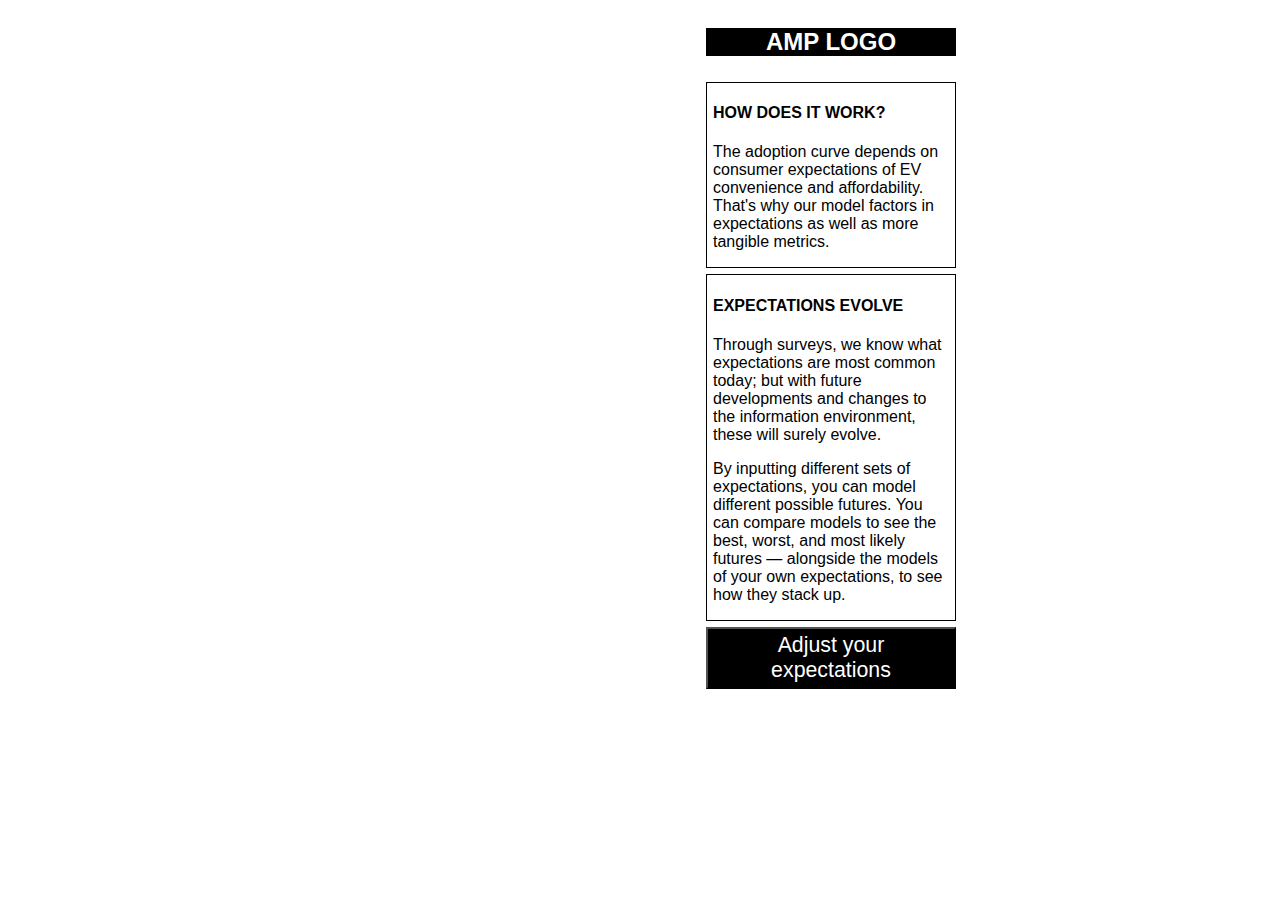
==== index.html @ 22c267ec "change for netlify" ====
<!DOCTYPE html>
<html lang="en">

<head>
  <meta charset="UTF-8" />
  <meta name="viewport" content="width=device-width, initial-scale=1.0" />
  <link rel="stylesheet" type="text/css" href="src/styles.css" />
  <title>Visualizing Alabama Vehicle Registration Data</title>
</head>

<body>
  <div class="wrapper">
    <main>
      <div id="quiz-container">
        <button class="return-button"  onclick="returnToDashboard()">🡐 RETURN TO DASHBOARD</button>
        <div class="content-wrapper">
          <h2>Adjust your expectations</h2>
          <div id="progress-container">
            <div id="progress-background"></div>
            <div id="progress-bar"></div>
            <div id="progress-steps">
                <div class="step" data-step="1">
                  <div class="label">STEP 1<br>[Price]</div>
                    <div class="circle"></div>
                </div>
                <div class="step" data-step="2">
                  <div class="label">STEP 2<br>[Range]</div>
                    <div class="circle"></div>
                </div>
                <div class="step" data-step="3">
                  <div class="label">STEP 3<br>[Charging]</div>
                    <div class="circle"></div>
                </div>
                <div class="step" data-step="4">
                  <div class="label">STEP 4<br>[Gas]</div>
                    <div class="circle"></div>
                </div>
                <div class="step" data-step="5">
                  <div class="label">STEP 5<br>[Bans]</div>
                    <div class="circle"></div>
                </div>
            </div>
          </div>
          <div id="question-container"></div>
          <div id="feedback-container"></div>
        </div>
        <div id="navigation">
            <button id="back-button" onclick="prevQuestion()">🡐 BACK</button>
            <button id="next-button" onclick="nextQuestion()">NEXT 🡒</button>
        </div>
      </div>
      <div id="chart-container"></div>
      <div id="tooltip"></div>
    </main>
    <div class="column-container">
      <h2 class="logo">AMP LOGO</h2>
      <div id="column-content">
        <div class="text-box">
          <h4>HOW DOES IT WORK?</h3>
            <p>The adoption curve depends on
              consumer expectations of EV
              convenience and affordability.
              That's why our model factors
              in expectations as well as more
              tangible metrics.</p>
        </div>
        <div class="text-box">
          <h4>EXPECTATIONS EVOLVE</h3>
            <p>Through surveys, we know what
              expectations are most common
              today; but with future
              developments and changes to
              the information environment,
              these will surely evolve.</p>
            <p>By inputting different sets of
              expectations, you can model
              different possible futures. You
              can compare models to see the
              best, worst, and most likely
              futures — alongside the models
              of your own expectations, to
              see how they stack up.</p>
        </div>
        <button class="open-expectations" onclick="adjustExpectations()">Adjust your expectations</button>
      </div>
    </div>
    <div id="mySidebar" class="sidebar">
      <button class="close-sidebar" onclick="closeSidebar()">X Close</button>
      <div class="text-container">
        <p>
          We estimate regional
          EV production will reach
        <h3>1,157,667
          vehicles</h3>
        </p>
        <p>(that's 66.9% of demand)</p>
      </div>
      <div class="text-container">
        <p>To power these will require
          battery production totaling
        <h3>86.62 GWh</h3>
        </p>
      </div>
      <div class="text-container">
        <p>This means we need to add
        <h3>6 cell factories</h3>
        </p>
      </div>
      <div class="text-container">
        <p>Between EVs and batteries,
          we'll need to build a regional
          EV workforce numbering
        <h3>28,839 workers</h3>
        </p>
      </div>
    </div>
  </div>

  <!-- Include the D3.js library -->
  <script src="https://d3js.org/d3.v7.min.js"></script>
  <!-- Include your custom script file -->
  <script src="src/script.js"></script>
</body>

</html>
---- src/styles.css ----
rect {
  pointer-events: all;
  fill-opacity: 0;
  stroke-opacity: 0;
  z-index: 1;
}

.tooltip {
  position: absolute;
  padding: 10px;
  color: black;
  display: block;
  opacity: 0.75;
  font-family: sans-serif;
}

body,
.wrapper,
main {
  height: 100%;
}

body,
.wrapper {
  display: grid;
  grid-template-columns: 1fr minmax(250px, 25%);
  font-family: sans-serif;
}

.column-container {
  display: flex;
  flex-flow: column;
  height: 800 px;
}

.logo {
  text-align: center;
  background-color: black;
  color: white;
  font-family: sans-serif;
}

.text-box {
  flex: 1;
  font-family: sans-serif;
  border: 1px solid black;
  padding: 0px 6px;
  margin-top: 6px;
}

.open-expectations {
  color: white;
  background-color: black;
  font-size: 16pt;
  padding: 4px 8px;
  margin-top: 6px;
}

.switch {
  background-color: white;
  border: 1px solid black;
}

.button {
  background: white;
  border: 1px solid black;
  padding: 5px;
  cursor: pointer;
}

.sidebar {
  height: 100%;
  width: 0;
  position: fixed;
  z-index: 1;
  top: 0;
  right: 0;
  background-color: #302b25;
  color: white;
  font-family: sans-serif;
  overflow-x: hidden;
  transition: 0.5s;
  padding: 30px 0px 220px 0px;
  display: flex;
  flex-direction: column;
  justify-content: space-between;
}

.sidebar a {
  padding: 8px 8px 8px 32px;
  text-decoration: none;
  font-size: 25px;
  background-color: #302b25;
  color: #818181;
  display: block;
  transition: 0.3s;
}

.sidebar a:hover {
  color: #f1f1f1;
}

.close-sidebar {
  background-color: #302b25;
  color: white;
  border: none;
  text-align: left;
  padding: 0px 24px;
  font-size: 24px;
}

.sidebar p,
h3 {
  padding: 0px 24px;
  margin: 0px;
}

.sidebar h3 {
  font-size: 28px;
}

/* #adjust-wrapper {
  display: none;
  flex-direction: column;
  justify-content: space-between;
  height: 100%;
  padding: 30px 60px 0px 30px;
}

.adjust .return {
  color: black;
  font-weight: 700;
  border: none;
}

.adjust button {
  background: white;
  font-weight: 700;
  color: gray;
  border: 1px solid gray;
  padding: 5px;
  cursor: pointer;
} */

.return-button {
  color: black;
  background-color: white;
  font-weight: 700;
  border: none;
  padding: 5px;
  cursor: pointer;
  width: max-content;
  float: left;
}

.next {
  float: right;
}

.survey {
  height: max-content;
}

#quiz-container {
  width: 1130px;
  height: 600px;
  padding: 30px 30px 0px 40px;
  display: none;
  flex-direction: column;
  justify-content: space-between;
}

.content-wrapper {
  height: 100%;
}

#question-container {
  margin-bottom: 20px;
}

#navigation {
  display: flex;
  justify-content: space-between;
}

#navigation button {
  font-weight: 700;
  padding: 5px;
  cursor: pointer;
}

#navigation button:disabled {
  background-color: white;
  color: gray;
  border: 1px solid gray;
  cursor: not-allowed;
}

#navigation button:not(:disabled) {
  background-color: black;
  color: white;
  border: 1px solid black;
}

#progress-container {
  margin-bottom: 20px;
  position: relative;
  width: 100%;
}

#progress-background {
  height: 2px;
  background-color: #ddd;
  position: absolute;
  top: 41px;
  width: 95%;
  margin-left: 20px;
}
#progress-bar {
  height: 2px;
  background-color: black;
  position: absolute;
  top: 41px;
  width: 100%;
  margin-left: 20px;
}

#progress-steps {
  display: flex;
  justify-content: space-between;
  position: relative;
}

.step {
  text-align: center;
  position: relative;
}

.circle {
  width: 20px;
  height: 20px;
  background-color: #ddd;
  border-radius: 50%;
  margin: 0 auto;
  position: relative;
  z-index: 2;
}

.circle.filled {
  background-color: black;
}

.label {
  margin-bottom: 5px;
  font-size: 12px;
}
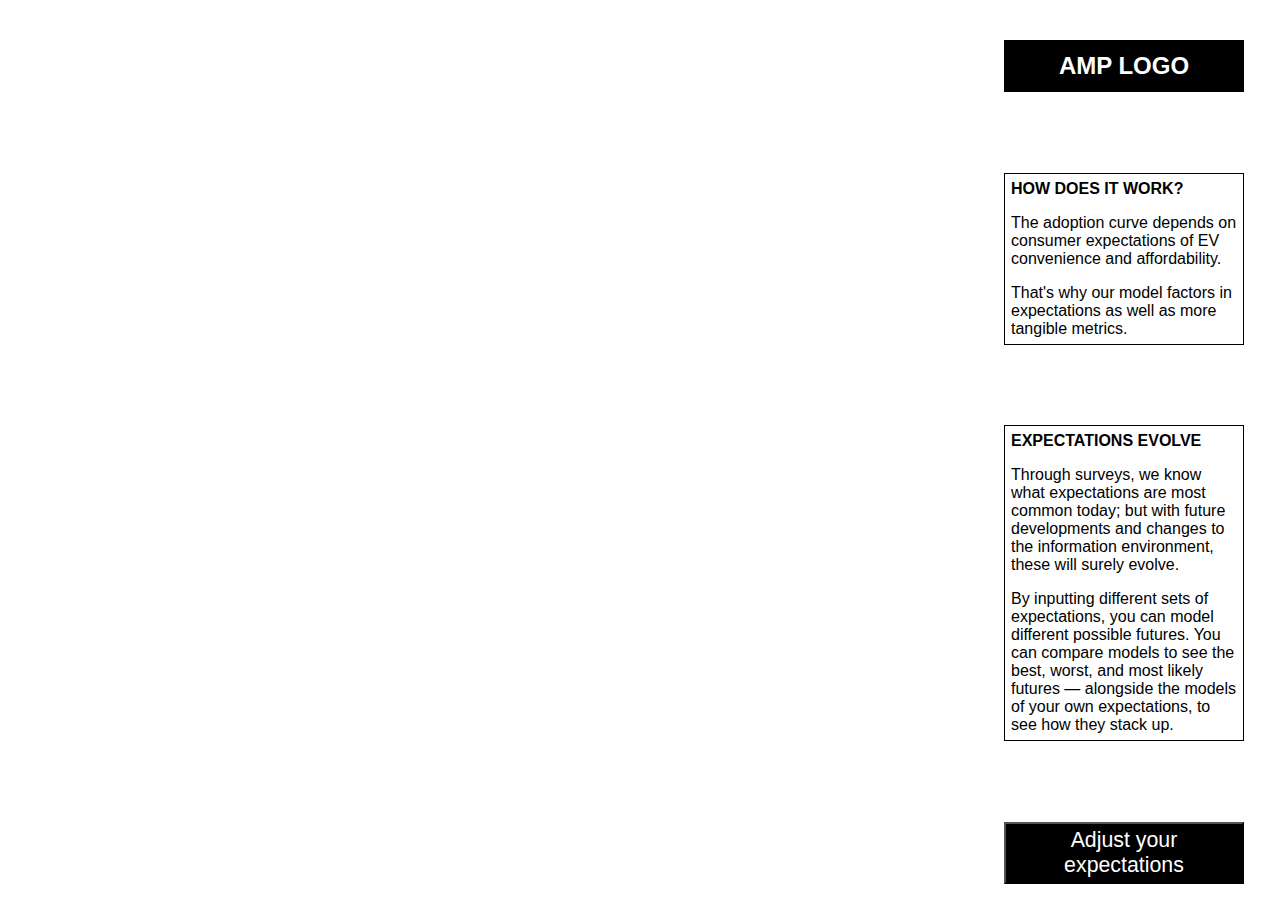
==== commit 95ca5b45: "More responsive design" ====
--- a/index.html
+++ b/index.html
@@ -12,32 +12,32 @@
   <div class="wrapper">
     <main>
       <div id="quiz-container">
-        <button class="return-button"  onclick="returnToDashboard()">🡐 RETURN TO DASHBOARD</button>
+        <button class="return-button" type="button" onclick="returnToDashboard()">🡐 RETURN TO DASHBOARD</button>
+        <h2>Adjust your expectations</h2>
         <div class="content-wrapper">
-          <h2>Adjust your expectations</h2>
           <div id="progress-container">
             <div id="progress-background"></div>
             <div id="progress-bar"></div>
             <div id="progress-steps">
                 <div class="step" data-step="1">
-                  <div class="label">STEP 1<br>[Price]</div>
-                    <div class="circle"></div>
+                  <div class="label">Step 1<br>[Price]</div>
+                    <div class="circle"><div class="inner-circle"></div></div>   
                 </div>
                 <div class="step" data-step="2">
-                  <div class="label">STEP 2<br>[Range]</div>
-                    <div class="circle"></div>
+                  <div class="label">Step 2<br>[Range]</div>
+                  <div class="circle"><div class="inner-circle"></div></div>
                 </div>
                 <div class="step" data-step="3">
-                  <div class="label">STEP 3<br>[Charging]</div>
-                    <div class="circle"></div>
+                  <div class="label">Step 3<br>[Charging]</div>
+                  <div class="circle"><div class="inner-circle"></div></div>
                 </div>
                 <div class="step" data-step="4">
-                  <div class="label">STEP 4<br>[Gas]</div>
-                    <div class="circle"></div>
+                  <div class="label">Step 4<br>[Gas]</div>
+                  <div class="circle"><div class="inner-circle"></div></div>
                 </div>
                 <div class="step" data-step="5">
-                  <div class="label">STEP 5<br>[Bans]</div>
-                    <div class="circle"></div>
+                  <div class="label">Step 5<br>[Bans]</div>
+                  <div class="circle"><div class="inner-circle"></div></div>
                 </div>
             </div>
           </div>
@@ -54,38 +54,43 @@
     </main>
     <div class="column-container">
       <h2 class="logo">AMP LOGO</h2>
-      <div id="column-content">
-        <div class="text-box">
-          <h4>HOW DOES IT WORK?</h3>
-            <p>The adoption curve depends on
-              consumer expectations of EV
-              convenience and affordability.
-              That's why our model factors
-              in expectations as well as more
-              tangible metrics.</p>
-        </div>
-        <div class="text-box">
-          <h4>EXPECTATIONS EVOLVE</h3>
-            <p>Through surveys, we know what
-              expectations are most common
-              today; but with future
-              developments and changes to
-              the information environment,
-              these will surely evolve.</p>
-            <p>By inputting different sets of
-              expectations, you can model
-              different possible futures. You
-              can compare models to see the
-              best, worst, and most likely
-              futures — alongside the models
-              of your own expectations, to
-              see how they stack up.</p>
-        </div>
-        <button class="open-expectations" onclick="adjustExpectations()">Adjust your expectations</button>
+      <div class="text-box">
+        <h4>HOW DOES IT WORK?</h4>
+          <p>The adoption curve depends on
+            consumer expectations of EV
+            convenience and affordability.</p>
+          <p>That's why our model factors
+            in expectations as well as more
+            tangible metrics.</p>
       </div>
+      <div class="text-box">
+        <h4>EXPECTATIONS EVOLVE</h4>
+          <p>Through surveys, we know what
+            expectations are most common
+            today; but with future
+            developments and changes to
+            the information environment,
+            these will surely evolve.</p>
+          <p>By inputting different sets of
+            expectations, you can model
+            different possible futures. You
+            can compare models to see the
+            best, worst, and most likely
+            futures — alongside the models
+            of your own expectations, to
+            see how they stack up.</p>
+      </div>
+      <button class="open-expectations" type="button" onclick="adjustExpectations()">Adjust your expectations</button>
     </div>
     <div id="mySidebar" class="sidebar">
-      <button class="close-sidebar" onclick="closeSidebar()">X Close</button>
+      <button class="close-sidebar" type="button" onclick="closeSidebar()">X Close</button>
+      <div class="dropdown-container">
+        <span class="dropdown-label">By</span>
+        <select title="Choose Year" id="year-picker" class="dropdown">
+          <!-- Options will be generated by JavaScript -->
+        </select>
+        <span class="carrot">⌄</span>
+      </div>
       <div class="text-container">
         <p>
           We estimate regional
--- a/src/styles.css
+++ b/src/styles.css
@@ -14,23 +14,28 @@
   font-family: sans-serif;
 }
 
+html,
 body,
 .wrapper,
 main {
   height: 100%;
-}
-
-body,
+  margin: 0;
+}
+
 .wrapper {
   display: grid;
-  grid-template-columns: 1fr minmax(250px, 25%);
+  grid-template-columns: 1fr 300px;
   font-family: sans-serif;
 }
 
 .column-container {
   display: flex;
   flex-flow: column;
-  height: 800 px;
+  justify-content: space-between;
+  align-items: stretch;
+  padding: 40px 36px 16px 24px;
+  box-sizing: border-box;
+  height: 100vh;
 }
 
 .logo {
@@ -38,14 +43,22 @@
   background-color: black;
   color: white;
   font-family: sans-serif;
+  padding: 12px;
+  margin: 0;
 }
 
 .text-box {
-  flex: 1;
   font-family: sans-serif;
   border: 1px solid black;
-  padding: 0px 6px;
-  margin-top: 6px;
+  padding: 6px;
+}
+
+.text-box h4 {
+  margin: 0;
+}
+
+.text-box p {
+  margin: 16px 0 0 0;
 }
 
 .open-expectations {
@@ -53,7 +66,6 @@
   background-color: black;
   font-size: 16pt;
   padding: 4px 8px;
-  margin-top: 6px;
 }
 
 .switch {
@@ -80,10 +92,9 @@
   font-family: sans-serif;
   overflow-x: hidden;
   transition: 0.5s;
-  padding: 30px 0px 220px 0px;
   display: flex;
   flex-direction: column;
-  justify-content: space-between;
+  justify-content: space-around;
 }
 
 .sidebar a {
@@ -109,38 +120,56 @@
   font-size: 24px;
 }
 
+.dropdown-container {
+  display: flex;
+  align-items: center;
+}
+
+.dropdown-label {
+  margin-right: 10px;
+  font-size: 28px;
+}
+
+.dropdown {
+  background-color: #b0e9c8;
+  color: #302b25;
+  border: none;
+  padding: 10px 45px 10px 10px;
+  font-size: 28px;
+  -webkit-appearance: none;
+  -moz-appearance: none;
+  appearance: none;
+  cursor: pointer;
+}
+
+.dropdown option {
+  color: #302b25;
+}
+
+.carrot {
+  position: absolute;
+  left: 175px;
+  transform: translateY(-25%);
+  pointer-events: none;
+  color: black;
+  font-size: 34px;
+}
+
+.sidebar .text-container,
+.close-sidebar,
+.dropdown-container {
+  padding: 0px 48px;
+}
+
 .sidebar p,
 h3 {
-  padding: 0px 24px;
+  padding: 0px ;
   margin: 0px;
 }
 
 .sidebar h3 {
   font-size: 28px;
 }
-
-/* #adjust-wrapper {
-  display: none;
-  flex-direction: column;
-  justify-content: space-between;
-  height: 100%;
-  padding: 30px 60px 0px 30px;
-}
-
-.adjust .return {
-  color: black;
-  font-weight: 700;
-  border: none;
-}
-
-.adjust button {
-  background: white;
-  font-weight: 700;
-  color: gray;
-  border: 1px solid gray;
-  padding: 5px;
-  cursor: pointer;
-} */
 
 .return-button {
   color: black;
@@ -170,12 +199,125 @@
   justify-content: space-between;
 }
 
+#quiz-container h2 {
+  font-weight: normal;
+}
+
 .content-wrapper {
   height: 100%;
 }
 
+.content-wrapper,
+#navigation {
+  margin: 0px 30px;
+}
+
 #question-container {
   margin-bottom: 20px;
+  text-align: center;
+}
+
+#question-container h2 {
+  text-align: left;
+}
+
+.answer-buttons {
+  display: flex;
+  justify-content: space-between;
+  margin-top: 10px;
+}
+
+.answer-button {
+  padding: 10px 20px;
+  font-size: 20px;
+  border: 2px solid black;
+  background: none;
+  cursor: pointer;
+  width: calc(100% / 3 - 40px);
+  margin: 40px;
+  height: 146px;
+  box-sizing: border-box;
+  text-wrap: pretty;
+}
+
+.answer-button.selected,
+.answer-button.predicted {
+  position: relative;
+}
+
+.answer-button.selected::before {
+  content: "";
+  position: absolute;
+  top: -16px;
+  left: -16px;
+  right: -16px;
+  bottom: -32px;
+  border-width: 2px 2px 6px 2px;
+  border-color: blue;
+  border-style: solid;
+  pointer-events: none;
+}
+
+.answer-button.selected::after {
+  content: "YOU SELECTED";
+  position: absolute;
+  bottom: -24px;
+  left: 50%;
+  transform: translateX(-50%);
+  font-size: 12px;
+  white-space: nowrap;
+}
+
+.answer-button.predicted::before {
+  content: "";
+  position: absolute;
+  top: -16px;
+  left: -16px;
+  right: -16px;
+  bottom: -32px;
+  border-width: 2px 2px 6px 2px;
+  border-color: green;
+  border-style: solid;
+  pointer-events: none;
+}
+
+.answer-button.predicted::after {
+  content: "WE PREDICT";
+  position: absolute;
+  bottom: -24px;
+  left: 50%;
+  transform: translateX(-50%);
+  font-size: 12px;
+}
+
+.dashed-lines {
+  position: relative;
+  width: 96%;
+  margin-left: 2.5%;
+  z-index: 1;
+}
+
+.dashed-line {
+  position: absolute;
+  left: 0;
+  right: 0;
+  border-top: 2px dashed gray;
+}
+
+.dashed-line:first-child {
+  top: 70.4px;
+}
+
+.dashed-line:last-child {
+  top: 127.2px;
+}
+
+.dashed-line-label {
+  position: absolute;
+  right: -44px;
+  top: -10px;
+  background: white;
+  padding: 0 4px;
 }
 
 #navigation {
@@ -212,17 +354,17 @@
   height: 2px;
   background-color: #ddd;
   position: absolute;
-  top: 41px;
-  width: 95%;
-  margin-left: 20px;
+  top: 39px;
+  width: 96%;
+  margin-left: 10px;
 }
 #progress-bar {
   height: 2px;
   background-color: black;
   position: absolute;
-  top: 41px;
+  top: 39px;
   width: 100%;
-  margin-left: 20px;
+  margin-left: 8px;
 }
 
 #progress-steps {
@@ -237,20 +379,42 @@
 }
 
 .circle {
-  width: 20px;
-  height: 20px;
-  background-color: #ddd;
+  width: 12px;
+  height: 12px;
+  background-color: white;
+  border: 2px solid #ddd;
   border-radius: 50%;
   margin: 0 auto;
   position: relative;
+  display: flex;
+  align-items: center;
+  justify-content: center;
+  float: left;
   z-index: 2;
 }
 
-.circle.filled {
+.inner-circle {
+  width: 10px;
+  height: 10px;
+  background-color: white;
+  border-radius: 50%;
+  margin: 0 auto;
+  position: absolute;
+  float: left;
+  z-index: 4;
+}
+
+.circle.current {
+  border-color: black;
+}
+
+.inner-circle.filled {
   background-color: black;
 }
 
 .label {
   margin-bottom: 5px;
   font-size: 12px;
-}
+  text-align: left;
+  align-self: right;
+}
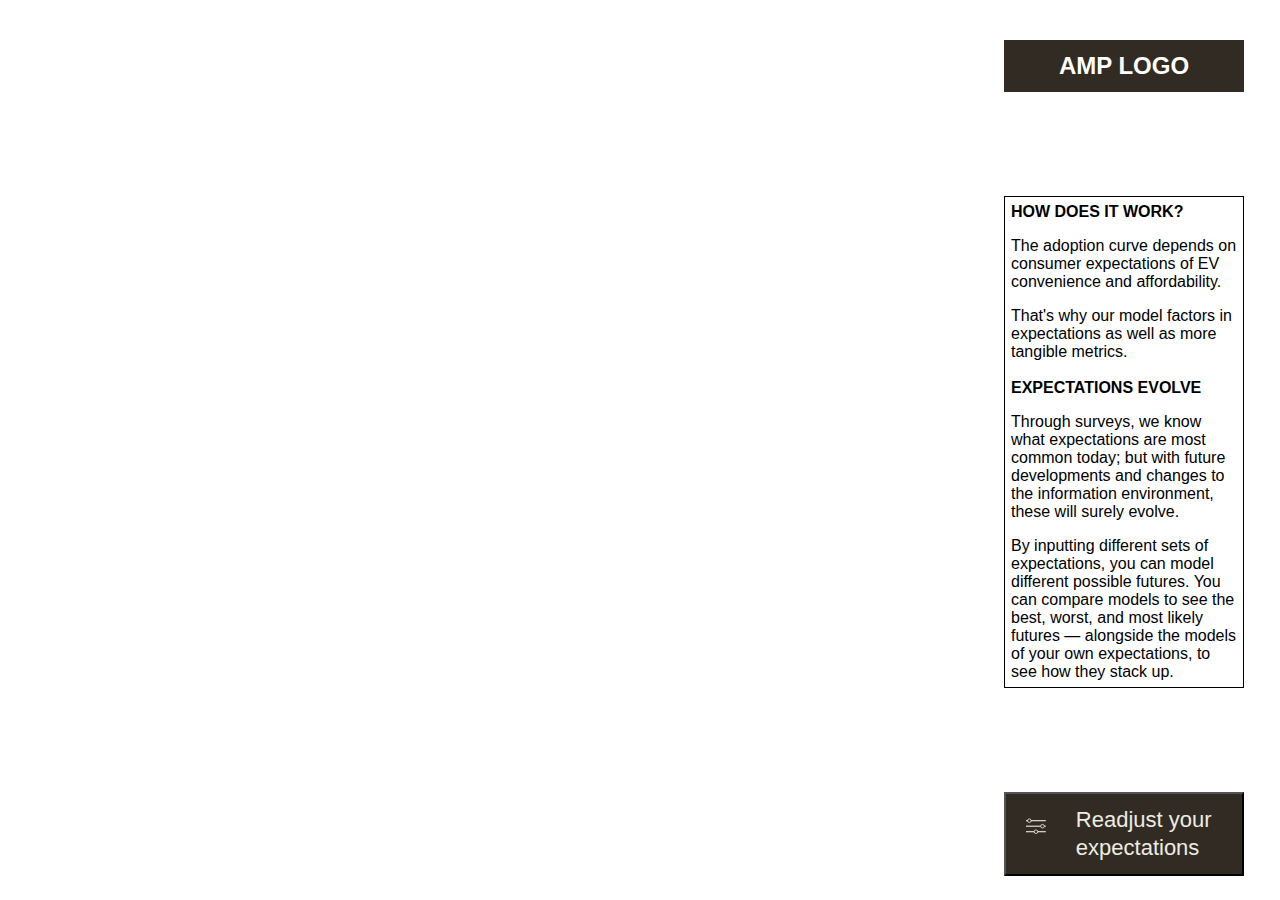
==== commit 9b8b64b2: "Button hover styles and icons" ====
--- a/index.html
+++ b/index.html
@@ -24,19 +24,23 @@
                     <div class="circle"><div class="inner-circle"></div></div>   
                 </div>
                 <div class="step" data-step="2">
-                  <div class="label">Step 2<br>[Range]</div>
+                  <div class="label">Step 2<br>[Offerings]</div>
                   <div class="circle"><div class="inner-circle"></div></div>
                 </div>
                 <div class="step" data-step="3">
-                  <div class="label">Step 3<br>[Charging]</div>
+                  <div class="label">Step 3<br>[Range]</div>
                   <div class="circle"><div class="inner-circle"></div></div>
                 </div>
                 <div class="step" data-step="4">
-                  <div class="label">Step 4<br>[Gas]</div>
+                  <div class="label">Step 4<br>[Charging]</div>
                   <div class="circle"><div class="inner-circle"></div></div>
                 </div>
                 <div class="step" data-step="5">
-                  <div class="label">Step 5<br>[Bans]</div>
+                  <div class="label">Step 5<br>[Gas]</div>
+                  <div class="circle"><div class="inner-circle"></div></div>
+                </div>
+                <div class="step" data-step="6">
+                  <div class="label">Step 6<br>[Bans]</div>
                   <div class="circle"><div class="inner-circle"></div></div>
                 </div>
             </div>
@@ -51,6 +55,10 @@
       </div>
       <div id="chart-container"></div>
       <div id="tooltip"></div>
+      <div id="chart-buttons">
+        <div id="left-buttons"></div>
+        <div id="right-buttons"></div>
+      </div>
     </main>
     <div class="column-container">
       <h2 class="logo">AMP LOGO</h2>
@@ -61,9 +69,7 @@
             convenience and affordability.</p>
           <p>That's why our model factors
             in expectations as well as more
-            tangible metrics.</p>
-      </div>
-      <div class="text-box">
+            tangible metrics.</p> <br>
         <h4>EXPECTATIONS EVOLVE</h4>
           <p>Through surveys, we know what
             expectations are most common
@@ -80,7 +86,18 @@
             of your own expectations, to
             see how they stack up.</p>
       </div>
-      <button class="open-expectations" type="button" onclick="adjustExpectations()">Adjust your expectations</button>
+      <button class="open-expectations" type="button" onclick="adjustExpectations()">
+        <svg width="36" height="36" viewBox="0 0 36 36" fill="none" xmlns="http://www.w3.org/2000/svg">
+          <path fill="#EDECE3" d="M0 11h36v2H0z"/>
+          <circle cx="6" cy="12" r="3.25" fill="#322B24" stroke="#EDECE3" stroke-width="1.5"/>
+          <path fill="#EDECE3" d="M0 21h36v2H0z"/>
+          <circle cx="30" cy="22" r="3.25" fill="#322B24" stroke="#EDECE3" stroke-width="1.5"/>
+          <path fill="#EDECE3" d="M0 31h36v2H0z"/>
+          <circle cx="18" cy="32" r="3.25" fill="#322B24" stroke="#EDECE3" stroke-width="1.5"/>
+        </svg>        
+        <!-- <img src="image.png" alt="Icon of three horizontal sliders"> -->
+        Readjust your expectations
+      </button>
     </div>
     <div id="mySidebar" class="sidebar">
       <button class="close-sidebar" type="button" onclick="closeSidebar()">X Close</button>
--- a/src/styles.css
+++ b/src/styles.css
@@ -3,6 +3,13 @@
   fill-opacity: 0;
   stroke-opacity: 0;
   z-index: 1;
+}
+
+#chart-container text,
+.tooltip {
+  -webkit-user-select: none;
+  -ms-user-select: none;
+  user-select: none;
 }
 
 .tooltip {
@@ -28,19 +35,34 @@
   font-family: sans-serif;
 }
 
+.chart-container {
+  height: 100%;
+}
+
+#chart-buttons {
+  display: flex;
+  justify-content: space-between;
+  padding-top: 24.2px;
+}
+
+#left-buttons,
+#right-buttons {
+  display: flex;
+}
+
 .column-container {
   display: flex;
   flex-flow: column;
   justify-content: space-between;
   align-items: stretch;
-  padding: 40px 36px 16px 24px;
+  padding: 40px 36px 24px 24px;
   box-sizing: border-box;
   height: 100vh;
 }
 
 .logo {
   text-align: center;
-  background-color: black;
+  background-color: #322B24;
   color: white;
   font-family: sans-serif;
   padding: 12px;
@@ -62,10 +84,20 @@
 }
 
 .open-expectations {
-  color: white;
-  background-color: black;
-  font-size: 16pt;
-  padding: 4px 8px;
+  display: flex;
+  flex-direction: row;
+  align-items: flex-start;
+  padding: 12px 20px;
+  gap: 30px;
+  text-align: left;
+  color: #EDECE3;
+  background-color: #322B24;
+  /* font-family: 'Borna'; */
+  font-style: normal;
+  font-weight: 400;
+  font-size: 22px;
+  line-height: 28px;
+  /* font-feature-settings: 'tnum' on, 'onum' on, 'ss03' on, 'ss05' on, 'ss07' on, 'ss09' on, 'ss01' on; */
 }
 
 .switch {
@@ -73,11 +105,34 @@
   border: 1px solid black;
 }
 
-.button {
+.styled-button {
+  display: flex;
+  align-items: center;
   background: white;
   border: 1px solid black;
-  padding: 5px;
+  text-transform: uppercase;
+  height: 25px;
   cursor: pointer;
+}
+
+.styled-button.dark {
+  color: white;
+  background-color: #322B24;
+}
+
+.styled-button:hover {
+  color: white;
+  background-color: #2c2f79;
+  border: 1px solid #2c2f79;
+  border-radius: 12.5px;
+}
+
+.styled-button svg {
+  margin-right: 8px;
+}
+
+.styled-button:hover svg path {
+  fill: white;
 }
 
 .sidebar {
@@ -163,7 +218,7 @@
 
 .sidebar p,
 h3 {
-  padding: 0px ;
+  padding: 0px;
   margin: 0px;
 }
 
@@ -219,6 +274,10 @@
 
 #question-container h2 {
   text-align: left;
+}
+
+#feedback-container {
+  column-count: 2;
 }
 
 .answer-buttons {
@@ -290,6 +349,11 @@
   font-size: 12px;
 }
 
+.before-answer:hover {
+  color: white;
+  background-color: #5f6063;
+}
+
 .dashed-lines {
   position: relative;
   width: 96%;
@@ -364,7 +428,7 @@
   position: absolute;
   top: 39px;
   width: 100%;
-  margin-left: 8px;
+  /* margin-left: 8px; */
 }
 
 #progress-steps {
@@ -416,5 +480,8 @@
   margin-bottom: 5px;
   font-size: 12px;
   text-align: left;
-  align-self: right;
-}
+}
+
+.label.current {
+  color: #5b6fcc;
+}
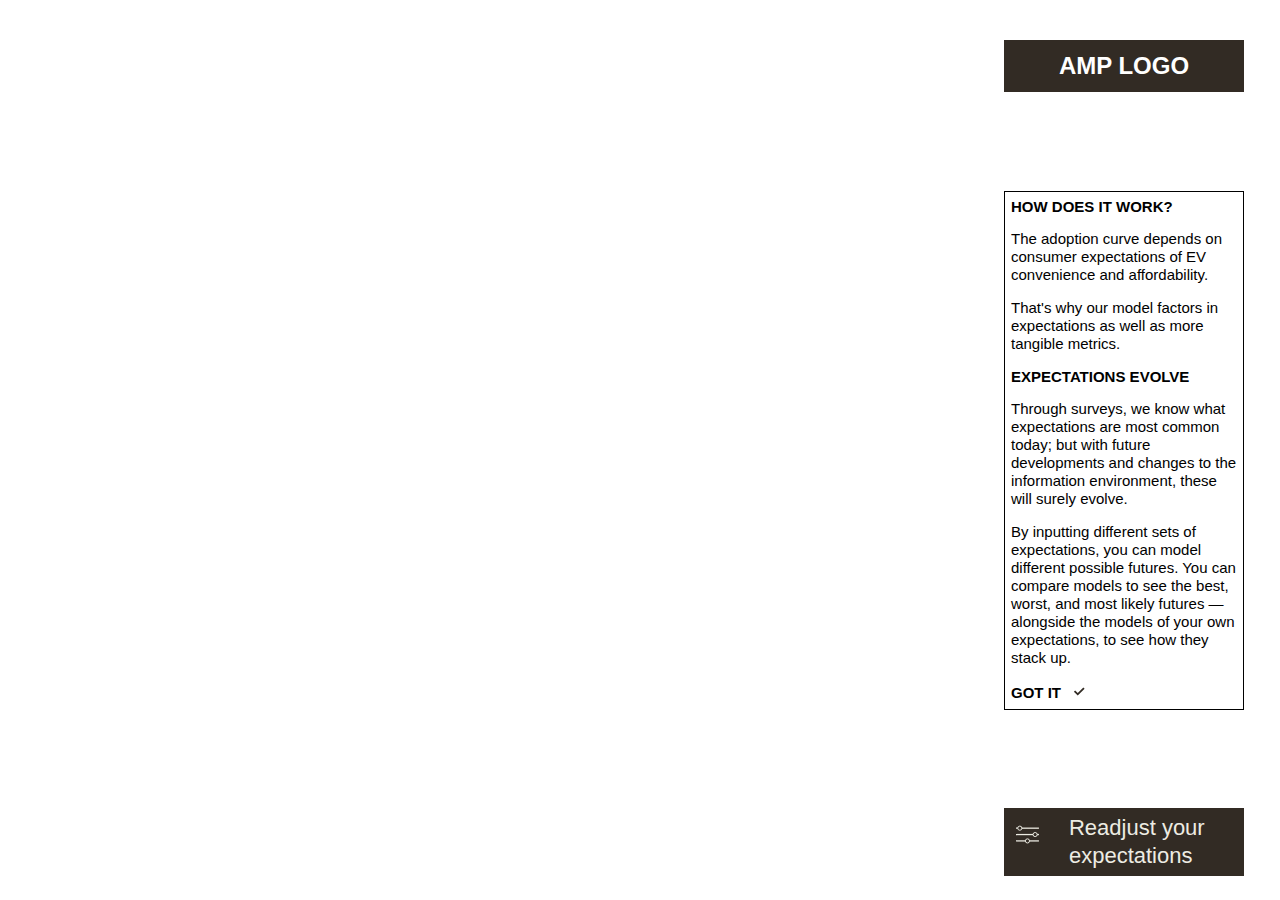
==== commit 77789259: "show/hide info" ====
--- a/index.html
+++ b/index.html
@@ -53,27 +53,31 @@
             <button id="next-button" onclick="nextQuestion()">NEXT 🡒</button>
         </div>
       </div>
-      <div id="chart-container"></div>
-      <div id="tooltip"></div>
-      <div id="chart-buttons">
-        <div id="left-buttons"></div>
-        <div id="right-buttons"></div>
+      <div id="chart-wrapper">
+        <div id="chart-container"></div>
+        <div id="tooltip"></div>
+        <div id="chart-buttons">
+          <div id="left-buttons"></div>
+          <div id="right-buttons"></div>
+        </div>
       </div>
     </main>
     <div class="column-container">
       <h2 class="logo">AMP LOGO</h2>
-      <div class="text-box">
+      <div id="text-box">
         <h4>HOW DOES IT WORK?</h4>
+        <div class="spacer"></div>
           <p>The adoption curve depends on
             consumer expectations of EV
             convenience and affordability.</p>
           <p>That's why our model factors
             in expectations as well as more
-            tangible metrics.</p> <br>
+            tangible metrics.</p>
+        <div class="spacer"></div>
         <h4>EXPECTATIONS EVOLVE</h4>
-          <p>Through surveys, we know what
-            expectations are most common
-            today; but with future
+        <p>Through surveys, we know what
+          expectations are most common
+          today; but with future
             developments and changes to
             the information environment,
             these will surely evolve.</p>
@@ -85,6 +89,12 @@
             futures — alongside the models
             of your own expectations, to
             see how they stack up.</p>
+        <div class="spacer"></div>
+        <button class="got-it" onclick="hideInfo()">GOT IT 
+          <svg width="20" height="21" viewBox="0 0 20 21" fill="none" xmlns="http://www.w3.org/2000/svg">
+            <path d="M4.89569 9.80717L6.16344 8.52344L8.74689 11.0643L14.3346 5.49787L15.613 6.7816L8.74689 13.6211L4.89569 9.80717Z" fill="#322B24"/>
+          </svg>
+        </button>
       </div>
       <button class="open-expectations" type="button" onclick="adjustExpectations()">
         <svg width="36" height="36" viewBox="0 0 36 36" fill="none" xmlns="http://www.w3.org/2000/svg">
@@ -95,8 +105,8 @@
           <path fill="#EDECE3" d="M0 31h36v2H0z"/>
           <circle cx="18" cy="32" r="3.25" fill="#322B24" stroke="#EDECE3" stroke-width="1.5"/>
         </svg>        
-        <!-- <img src="image.png" alt="Icon of three horizontal sliders"> -->
         Readjust your expectations
+        <div id="question-circle" onclick="showInfo(event)">?</div>
       </button>
     </div>
     <div id="mySidebar" class="sidebar">
--- a/src/styles.css
+++ b/src/styles.css
@@ -35,6 +35,11 @@
   font-family: sans-serif;
 }
 
+main {
+  grid-row: 1;
+  z-index: 1;
+}
+
 .chart-container {
   height: 100%;
 }
@@ -51,6 +56,8 @@
 }
 
 .column-container {
+  grid-column: 2;
+  grid-row: 1;
   display: flex;
   flex-flow: column;
   justify-content: space-between;
@@ -69,35 +76,92 @@
   margin: 0;
 }
 
-.text-box {
+#text-box {
   font-family: sans-serif;
   border: 1px solid black;
   padding: 6px;
-}
-
-.text-box h4 {
+  /* padding: 20px 20px 18px; */
+}
+
+#text-box h4, .got-it {
   margin: 0;
-}
-
-.text-box p {
-  margin: 16px 0 0 0;
+  /* font-family: 'TT Hoves'; */
+  font-style: normal;
+  font-weight: bold;
+  font-size: 15px;
+  /* line-height: 15px; */
+  /* letter-spacing: 0.1em; */
+  text-transform: uppercase;
+  font-feature-settings: 'tnum' on, 'onum' on;
+}
+
+.got-it {
+  display: flex;
+  align-items: center;
+  border: none;
+  background: none;
+  padding: 0px;
+  cursor: pointer;
+}
+
+.got-it svg {
+  margin-left: 8px;
+}
+
+#text-box p {
+  /* margin: 16px 0 0 0; */
+  /* font-family: 'Borna'; */
+  font-style: normal;
+  font-size: 15px;
+  line-height: 18px;
+  font-feature-settings: 'tnum' on, 'lnum' on;
 }
 
 .open-expectations {
   display: flex;
   flex-direction: row;
   align-items: flex-start;
-  padding: 12px 20px;
+  position: relative;
+  padding: 6px 6px 6px 12px;
   gap: 30px;
   text-align: left;
   color: #EDECE3;
   background-color: #322B24;
+  border: none;
   /* font-family: 'Borna'; */
   font-style: normal;
   font-weight: 400;
   font-size: 22px;
   line-height: 28px;
   /* font-feature-settings: 'tnum' on, 'onum' on, 'ss03' on, 'ss05' on, 'ss07' on, 'ss09' on, 'ss01' on; */
+}
+
+.open-expectations:hover {
+  color: white;
+  background-color: #2c2f79;
+  /* border: 0px solid #2c2f79; */
+  border-radius: 20px;
+  /* padding: 8px 6px 8px 12px; */
+}
+
+#question-circle {
+  position: absolute;
+  top: 5px;
+  right: 5px;
+  height: 15px;
+  width: 15px;
+  border-radius: 50%;
+  color: #322B24;
+  background-color: #EDECE3;
+  font-size: 12px;
+  font-weight: 600;
+  display: none;
+  align-items: center;
+  justify-content: center;
+  cursor: pointer;
+  outline: none;
+  border: none;
+  padding: 0;
 }
 
 .switch {
@@ -246,7 +310,7 @@
 }
 
 #quiz-container {
-  width: 1130px;
+  width: 90%;
   height: 600px;
   padding: 30px 30px 0px 40px;
   display: none;
@@ -288,13 +352,13 @@
 
 .answer-button {
   padding: 10px 20px;
-  font-size: 20px;
+  font-size: 28px;
   border: 2px solid black;
   background: none;
   cursor: pointer;
   width: calc(100% / 3 - 40px);
   margin: 40px;
-  height: 146px;
+  height: 156px;
   box-sizing: border-box;
   text-wrap: pretty;
 }
